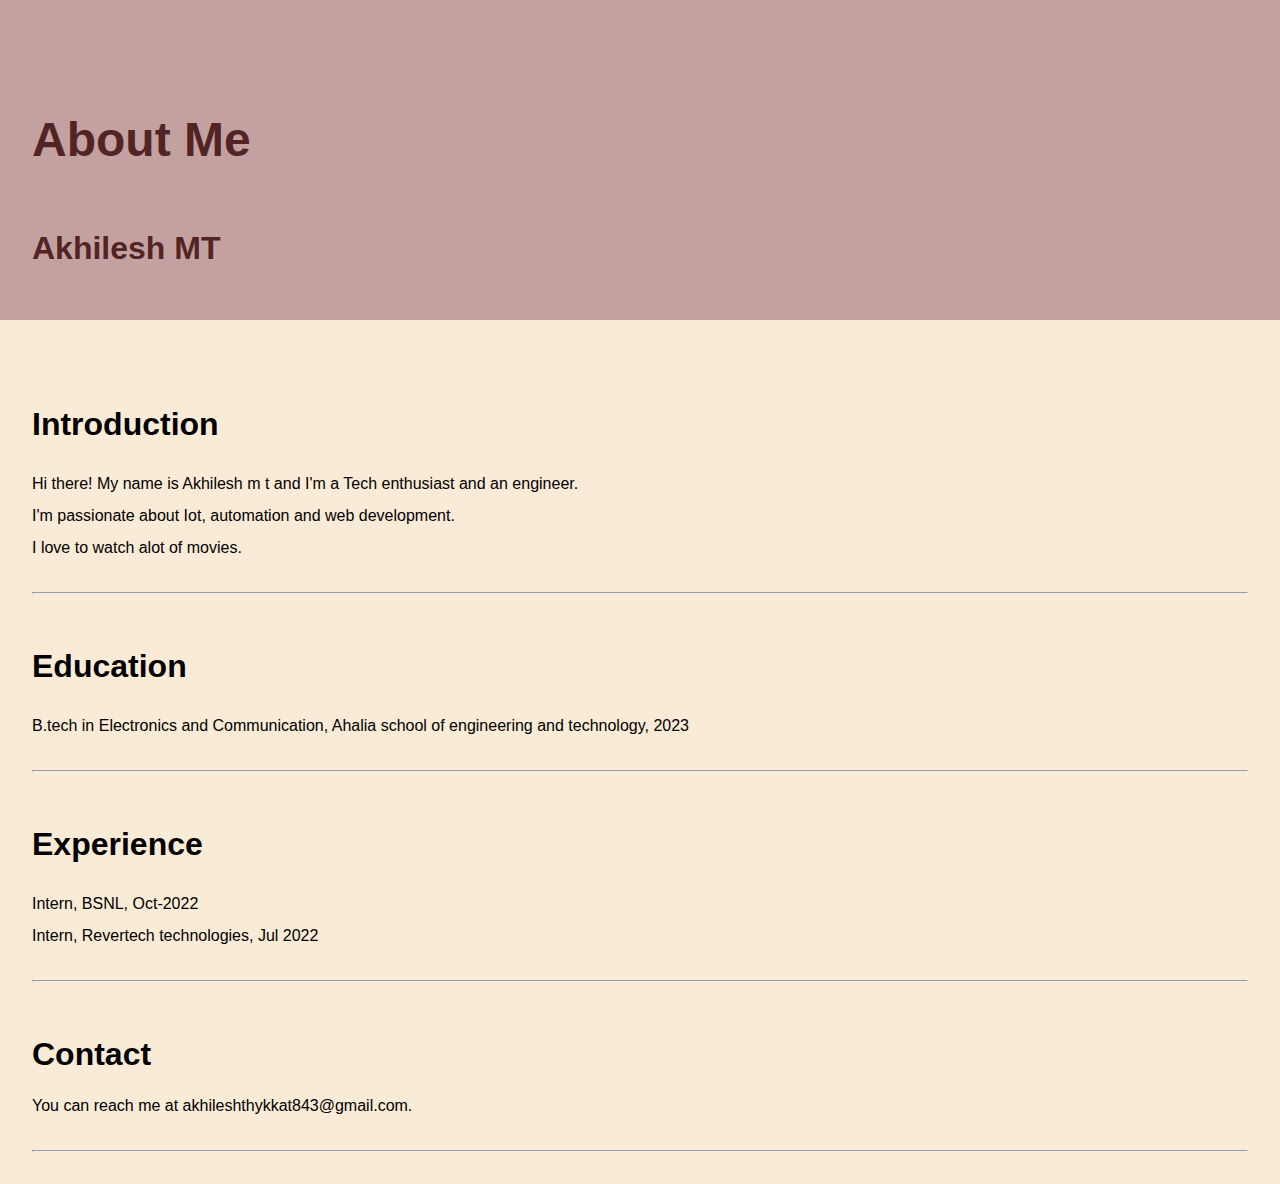
==== index.html @ 10baf7aa "Changes to be committed: 	renamed:    akhilesh.html -> index.html" ====
<!DOCTYPE html>
<html>

<head>
    <link rel="stylesheet" href="style.css">
    <title>About Me</title>
</head>

<body>
    <header >
        <h1>About Me</h1>
        <h2>Akhilesh MT</h2>
    </header>
    <main>
        <section>
            <h2>Introduction</h2>
            <p>
                <ul><li>Hi there! My name is Akhilesh m t and I'm a Tech enthusiast and an engineer.</li>
                    <li>I'm passionate about Iot, automation and web development.</li>
                    <li>I love to watch alot of movies.</li>
                </ul>
            </p>
        </section>
        <hr>
        <section>
            <h2>Education</h2>
            <ul>
                <li>B.tech in Electronics and Communication, Ahalia school of engineering and technology, 2023</li>
            </ul>
        </section>
        <hr>
        <section>
            <h2>Experience</h2>
            <ul>
                <li>Intern, BSNL, Oct-2022</li>
                <li>Intern, Revertech technologies, Jul 2022</li>
            </ul>
        </section>
        <hr>
        <section>
            <h2 class="contact">Contact</h2>
            <p class="contact-item">You can reach me at akhileshthykkat843@gmail.com.</p>
        </section>
        <hr>
    </main>
</body>

</html>
---- style.css ----
* {
    box-sizing: border-box;
    margin: 0;
    padding: 0;
}

body {
    font-family: Arial, sans-serif;
    font-size: 16px;
    line-height: 1.5;
}

h1,
h2,
h3,
h4,
h5,
h6 {
    font-weight: bold;
    margin: 1.5em 0;
}

ul {
    list-style: none;
    padding: 0;
    margin: 1.5em 0;
}

li {
    margin-bottom: 0.5em;
}

a {
    color: #337ab7;
    text-decoration: none;
}

a:hover {
    text-decoration: underline;
}

header {
    background-color: #c4a1a1;
    color: #532424;
    padding: 2em;
    text-align: left;
}

h1 {
    font-size: 3em;
    margin-bottom: 0.5em;
}



main {
    margin: 0 auto;
    padding: 2em;
    background-color: antiquewhite;
}

section {
    margin-bottom: 2em;
}

h2 {
    font-size: 2em;
    margin-bottom: 0.5em;
}

p {
    margin-bottom: 1em;
}


.contact {
    display: flex;
    flex-wrap: wrap;
    justify-content: space-between;
}

.contact-item {
    flex-basis: calc(33.33% - 1em);
    margin-bottom: 1.5em;
}

.contact-item a {
    display: block;
}

.contact-item i {
    margin-right: 0.5em;
}



@media screen and (max-width: 768px) {
    .contact-item {
        flex-basis: 100%;
    }
}
#banner-image{
    object-fit: fill;
    width: 100%
}
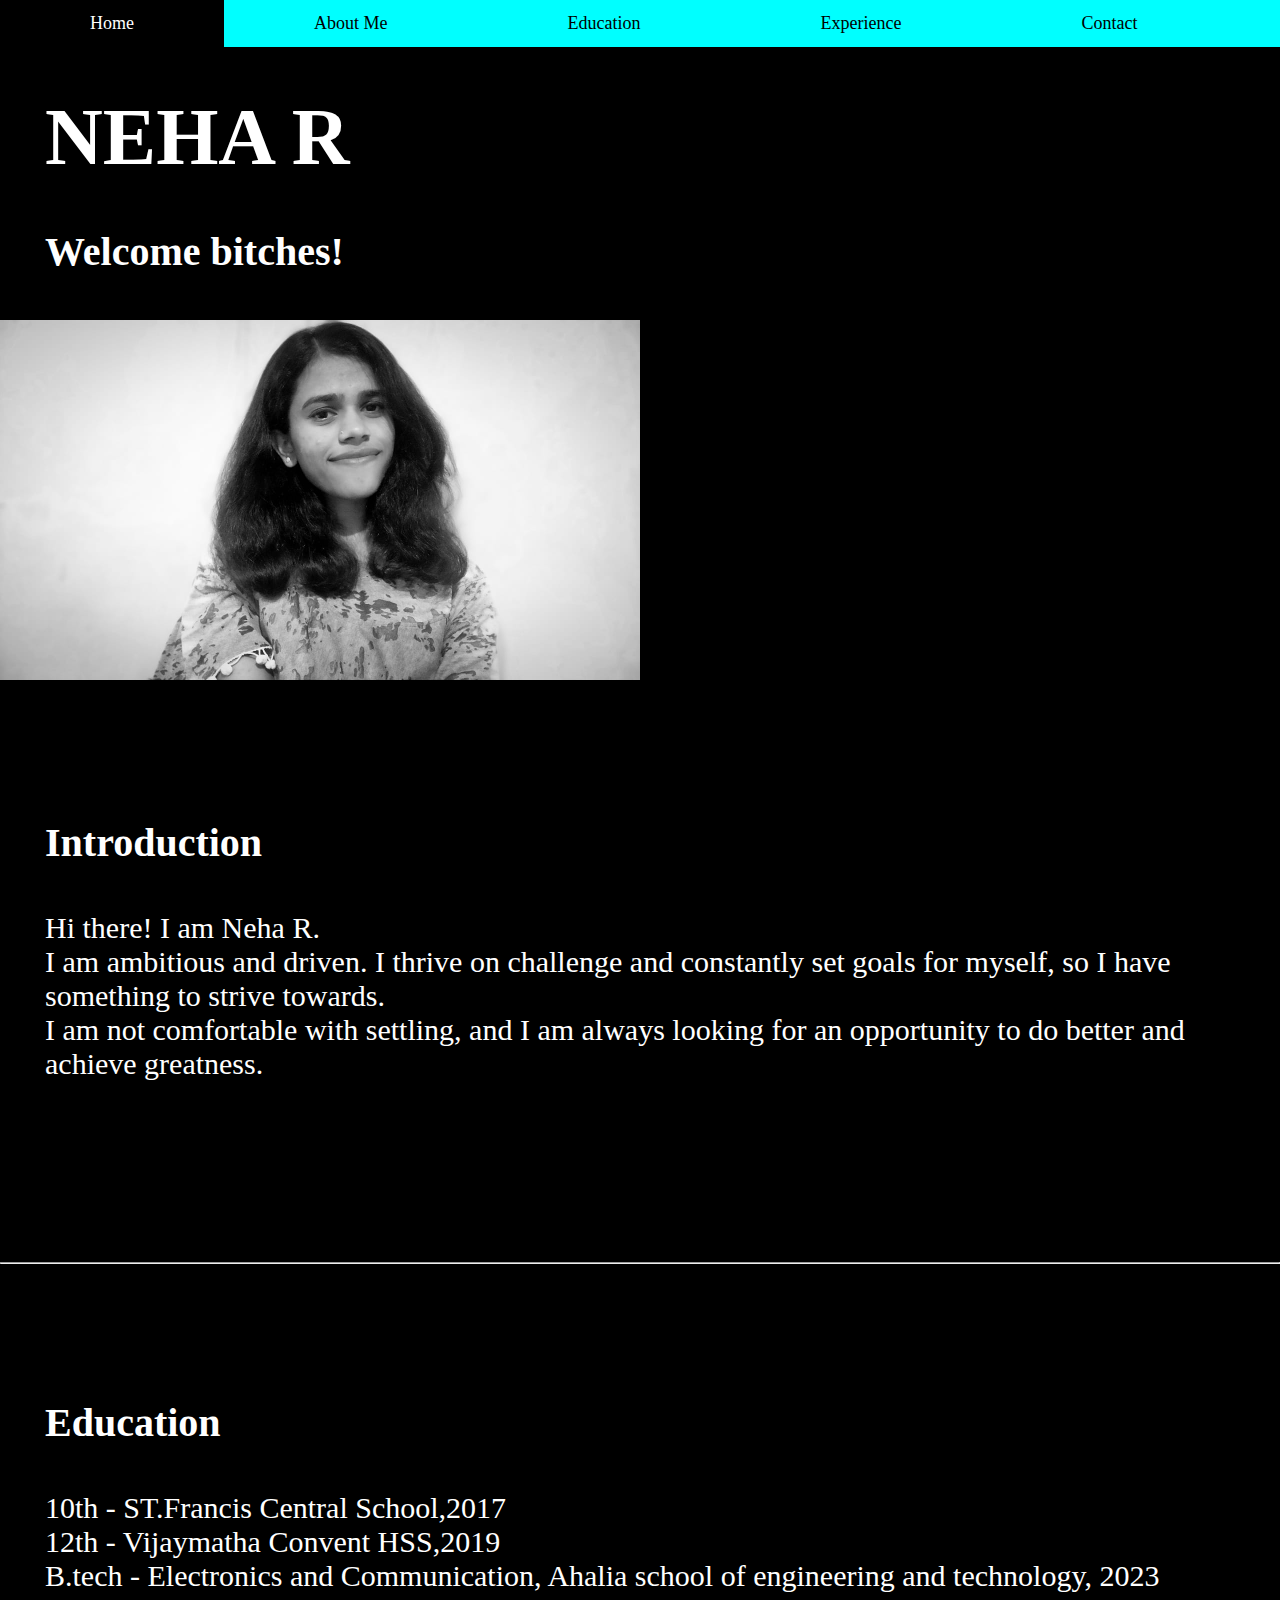
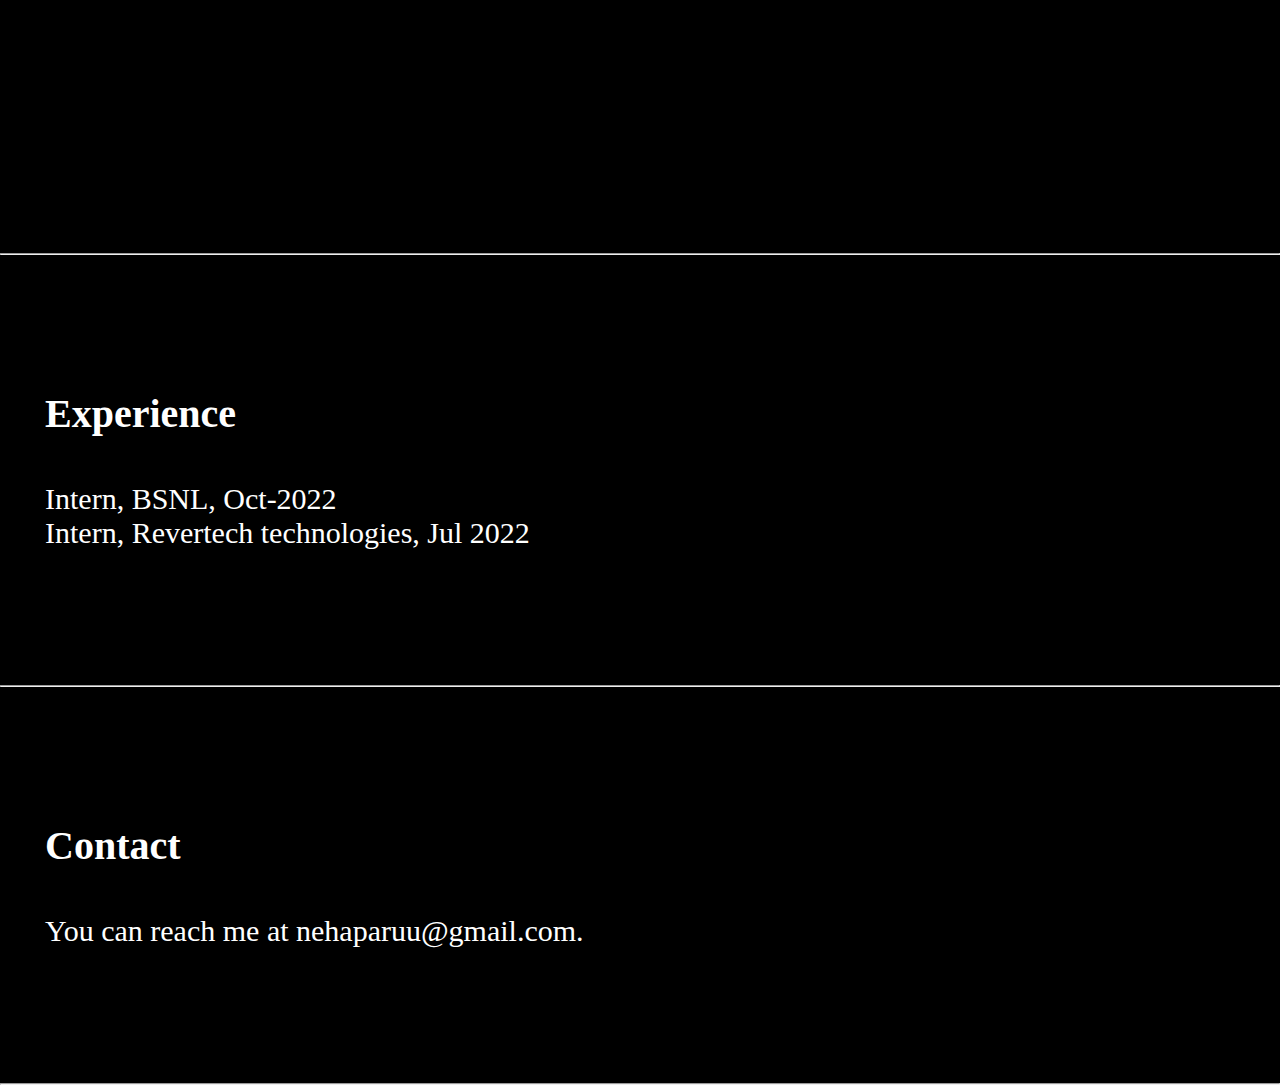
==== commit 9cd15094: "Add files via upload" ====
--- a/index.html
+++ b/index.html
@@ -1,48 +1,100 @@
-<!DOCTYPE html>
-<html>
-
-<head>
-    <link rel="stylesheet" href="style.css">
-    <title>About Me</title>
-</head>
-
-<body>
-    <header >
-        <h1>About Me</h1>
-        <h2>Akhilesh MT</h2>
-    </header>
-    <main>
-        <section>
-            <h2>Introduction</h2>
-            <p>
-                <ul><li>Hi there! My name is Akhilesh m t and I'm a Tech enthusiast and an engineer.</li>
-                    <li>I'm passionate about Iot, automation and web development.</li>
-                    <li>I love to watch alot of movies.</li>
-                </ul>
-            </p>
-        </section>
-        <hr>
-        <section>
-            <h2>Education</h2>
-            <ul>
-                <li>B.tech in Electronics and Communication, Ahalia school of engineering and technology, 2023</li>
-            </ul>
-        </section>
-        <hr>
-        <section>
-            <h2>Experience</h2>
-            <ul>
-                <li>Intern, BSNL, Oct-2022</li>
-                <li>Intern, Revertech technologies, Jul 2022</li>
-            </ul>
-        </section>
-        <hr>
-        <section>
-            <h2 class="contact">Contact</h2>
-            <p class="contact-item">You can reach me at akhileshthykkat843@gmail.com.</p>
-        </section>
-        <hr>
-    </main>
-</body>
-
+<!DOCTYPE html>
+<html lang="en">
+<head>
+    <meta charset="UTF-8">
+    <meta http-equiv="X-UA-Compatible" content="IE=edge">
+    <meta name="viewport" content="width=device-width, initial-scale=1.0">
+    <title>Neha R</title>
+    <link rel="stylesheet" href="style.css">
+</head>
+<body>
+    <div class="menu">
+        <a class="active" href="#home">Home</a>
+        <a href="#aboutme">About Me</a>
+        <a href="#education">Education</a>
+        <a href="#experience">Experience</a>
+        <a href="#contact">Contact</a>
+    </div>
+
+    <header>
+        <h1> NEHA R</h1>
+        <h2>Welcome bitches!</h2>
+        <img id="me" src="me.jpg" width="50%" height="50%">
+    </header>
+
+    <main>
+        <section>
+            <br>
+                <br>
+                <br>
+                <br>
+                <br>
+            <h2 id="aboutme">Introduction</h2>
+            <p>
+                Hi there! I am Neha R.<br>
+                I am ambitious and driven.
+                I thrive on challenge and constantly set goals for myself, so I have something to strive towards.<br>
+                I am not comfortable with settling, and I am always looking for an opportunity to do better and achieve greatness.
+                <br>
+                <br>
+                <br>
+                <br>
+                <br>
+            </p>
+        </section>
+        <hr>
+        <section>
+            <br>
+                <br>
+                <br>
+                <br>
+                <br>
+            <h2 id="education">Education</h2>
+            <p>
+                10th - ST.Francis Central School,2017<br>
+                12th - Vijaymatha Convent HSS,2019<br>
+                B.tech - Electronics and Communication, Ahalia school of engineering and technology, 2023
+            <p>
+                <br>
+                <br>
+                <br>
+                <br>
+                <br>
+        </section>
+        <hr>
+        <section>
+            <br>
+                <br>
+                <br>
+                <br>
+                <br>
+            <h2 id="experience">Experience</h2>
+            <p>Intern, BSNL, Oct-2022 <br>
+                Intern, Revertech technologies, Jul 2022</p>
+                <br>
+                <br>
+                <br>
+                <br>
+                <br> 
+            
+        </section>
+        <hr>
+        <section>
+            <br>
+                <br>
+                <br>
+                <br>
+                <br>
+            <h2 id="contact">Contact</h2>
+            <p class="contact-item">You can reach me at nehaparuu@gmail.com.</p>
+            <br>
+                <br>
+                <br>
+                <br>
+                <br>
+        </section>
+        <hr>
+    </main>
+
+</body>
 </html>--- a/style.css
+++ b/style.css
@@ -1,107 +1,55 @@
-
-
-* {
-    box-sizing: border-box;
-    margin: 0;
-    padding: 0;
-}
-
-body {
-    font-family: Arial, sans-serif;
-    font-size: 16px;
-    line-height: 1.5;
-}
-
-h1,
-h2,
-h3,
-h4,
-h5,
-h6 {
-    font-weight: bold;
-    margin: 1.5em 0;
-}
-
-ul {
-    list-style: none;
-    padding: 0;
-    margin: 1.5em 0;
-}
-
-li {
-    margin-bottom: 0.5em;
-}
-
-a {
-    color: #337ab7;
-    text-decoration: none;
-}
-
-a:hover {
-    text-decoration: underline;
-}
-
-header {
-    background-color: #c4a1a1;
-    color: #532424;
-    padding: 2em;
-    text-align: left;
-}
-
-h1 {
-    font-size: 3em;
-    margin-bottom: 0.5em;
-}
-
-
-
-main {
-    margin: 0 auto;
-    padding: 2em;
-    background-color: antiquewhite;
-}
-
-section {
-    margin-bottom: 2em;
-}
-
-h2 {
-    font-size: 2em;
-    margin-bottom: 0.5em;
-}
-
-p {
-    margin-bottom: 1em;
-}
-
-
-.contact {
-    display: flex;
-    flex-wrap: wrap;
-    justify-content: space-between;
-}
-
-.contact-item {
-    flex-basis: calc(33.33% - 1em);
-    margin-bottom: 1.5em;
-}
-
-.contact-item a {
-    display: block;
-}
-
-.contact-item i {
-    margin-right: 0.5em;
-}
-
-
-
-@media screen and (max-width: 768px) {
-    .contact-item {
-        flex-basis: 100%;
-    }
-}
-#banner-image{
-    object-fit: fill;
-    width: 100%
-}+*{
+    margin: 0;
+    padding: 0;
+    box-sizing: border-box;
+}
+
+body{
+    background: black;
+    color: white;
+    font-family: 'Times New Roman', Times, serif;
+}
+
+.menu{
+    overflow: hidden;
+    background-color: aqua;
+    
+}
+.menu a{
+    float: left;
+    text-align: center;
+    padding: 13px 90px;
+    text-decoration: none;
+    color: black;
+    font-size: 18px;
+
+
+}
+.menu a:hover{
+    background-color: black;
+    color: white;
+}
+
+
+.menu a.active{
+    background-color: black;
+    color: white;
+}
+
+h1{
+    font-weight: bold;
+    margin: 45px;
+    text-align:left;
+    font-size: 80px;
+}
+h2{
+
+    margin: 45px ;
+    font-size:40px ;
+    
+}
+p{
+    font-size: 30px;
+    margin: 45px;
+}
+
